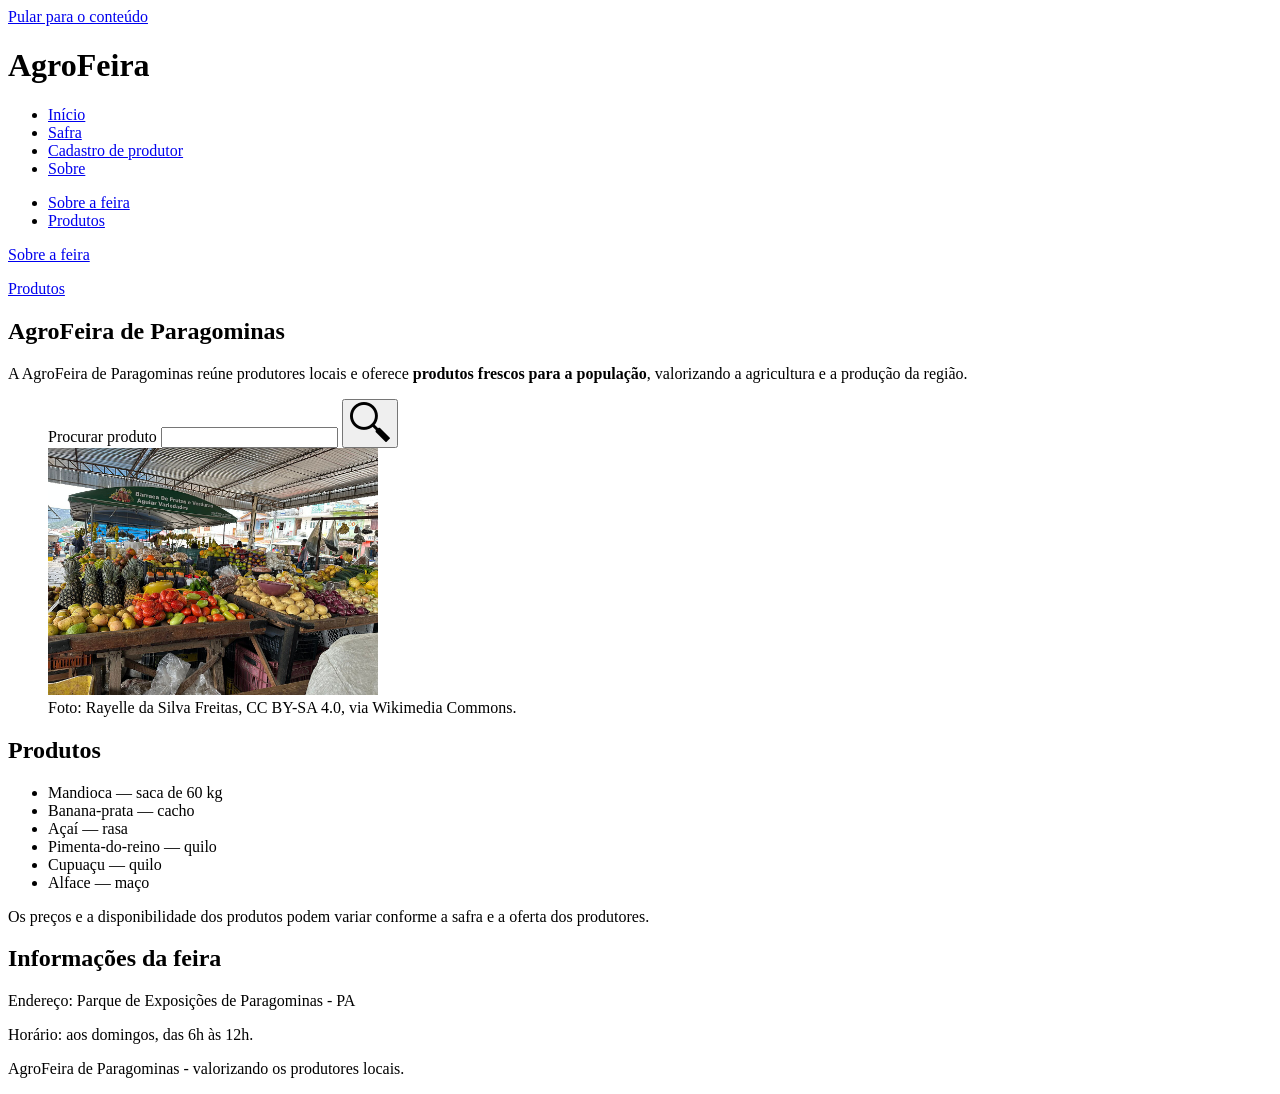
==== index.html @ 247d7e2f "teste" ====
<!DOCTYPE html>
<html lang="pt-BR">
<head>
    <meta charset="UTF-8">
    <meta name="viewport" content="width=device-width, initial-scale=1.0">
    <title>AgroFeira - Início</title>
</head>

<body>
    <a href="#conteudo">Pular para o conteúdo</a>

    <header class="cabecalho-site">
    <h1>AgroFeira</h1>

    <nav aria-label="Principal">
        <ul class="menu">
            <li><a href="index.html" aria-current="page">Início</a></li>
            <li><a href="safra.html">Safra</a></li>
            <li><a href="cadastro-produtor.html">Cadastro de produtor</a></li>
            <li><a href="sobre.html">Sobre</a></li>
        </ul>
    </nav>
</header>

        <nav>
            <ul>
                <li><a href="#sobre">Sobre a feira</a></li>
                <li><a href="#produtos">Produtos</a></li>
            </ul>
        </nav>
    </header>

    <main id="conteudo">
        <p>
    <a href="#inicio">Sobre a feira</a>
</p>

<p>
    <a href="#produtos">Produtos</a>
</p>

        <section>
            <h2 id="inicio">AgroFeira de Paragominas</h2>
            <p>
             A AgroFeira de Paragominas reúne produtores locais e oferece
             <strong>produtos frescos para a população</strong>, valorizando a agricultura
             e a produção da região.
            </p>
            <figure>
                <form action="" method="get">
    <label for="produto">Procurar produto</label>
    <input type="search" id="produto" name="produto">
    <button type="submit">
        <img src="lupa.png" alt="Buscar">
    </button>
</form>
    <picture>
        <source media="(min-width: 800px)" srcset="feira-1280.jpg">
        <img src="feira-330.jpg" alt="Feira com produtos da agricultura local" width="330" height="247">
    </picture>
    <figcaption>
        Foto: Rayelle da Silva Freitas, CC BY-SA 4.0, via Wikimedia Commons.
    </figcaption>
</figure>
        </section>

        <section>
            <h2 id="produtos">Produtos</h2>

            <ul>
                <li>Mandioca — saca de 60 kg</li>
                <li>Banana-prata — cacho</li>
                <li>Açaí — rasa</li>
                <li>Pimenta-do-reino — quilo</li>
                <li>Cupuaçu — quilo</li>
                <li>Alface — maço</li>
            </ul>
        </section>
        <p>
    Os preços e a disponibilidade dos produtos podem variar conforme a safra e a oferta dos produtores.
        </p>

    </main>
    <aside>
    <h2>Informações da feira</h2>
    <p>Endereço: Parque de Exposições de Paragominas - PA</p>
    <p>Horário: aos domingos, das 6h às 12h.</p>
</aside>

    <footer class="rodape-site">
        <p>AgroFeira de Paragominas - valorizando os produtores locais.</p>
    </footer>

</body>
</html>
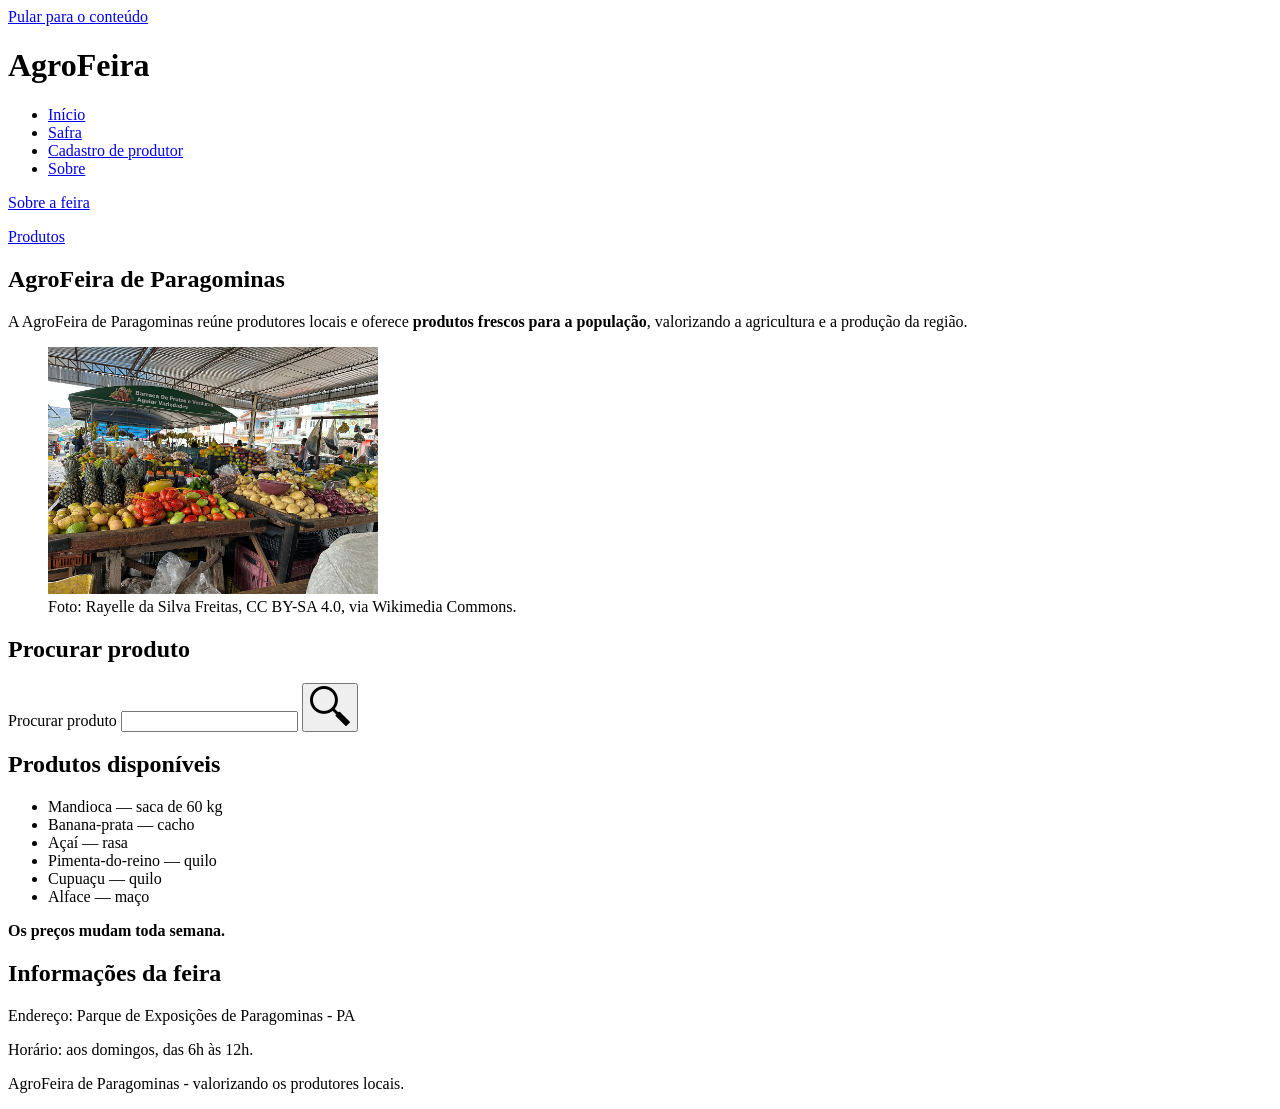
==== commit be45084f: "index e safra" ====
--- a/index.html
+++ b/index.html
@@ -7,88 +7,131 @@
 </head>
 
 <body>
-    <a href="#conteudo">Pular para o conteúdo</a>
+
+    <a class="pular" href="#conteudo">Pular para o conteúdo</a>
 
     <header class="cabecalho-site">
-    <h1>AgroFeira</h1>
+        <h1>AgroFeira</h1>
 
-    <nav aria-label="Principal">
-        <ul class="menu">
-            <li><a href="index.html" aria-current="page">Início</a></li>
-            <li><a href="safra.html">Safra</a></li>
-            <li><a href="cadastro-produtor.html">Cadastro de produtor</a></li>
-            <li><a href="sobre.html">Sobre</a></li>
-        </ul>
-    </nav>
-</header>
-
-        <nav>
-            <ul>
-                <li><a href="#sobre">Sobre a feira</a></li>
-                <li><a href="#produtos">Produtos</a></li>
+        <nav aria-label="Principal">
+            <ul class="menu">
+                <li><a href="index.html" aria-current="page">Início</a></li>
+                <li><a href="safra.html">Safra</a></li>
+                <li><a href="cadastro-produtor.html">Cadastro de produtor</a></li>
+                <li><a href="sobre.html">Sobre</a></li>
             </ul>
         </nav>
     </header>
 
     <main id="conteudo">
+
         <p>
-    <a href="#inicio">Sobre a feira</a>
-</p>
+            <a href="#inicio">Sobre a feira</a>
+        </p>
 
-<p>
-    <a href="#produtos">Produtos</a>
-</p>
+        <p>
+            <a href="#produtos">Produtos</a>
+        </p>
 
         <section>
             <h2 id="inicio">AgroFeira de Paragominas</h2>
+
             <p>
-             A AgroFeira de Paragominas reúne produtores locais e oferece
-             <strong>produtos frescos para a população</strong>, valorizando a agricultura
-             e a produção da região.
+                A AgroFeira de Paragominas reúne produtores locais e oferece
+                <strong>produtos frescos para a população</strong>, valorizando a agricultura
+                e a produção da região.
             </p>
-            <figure>
-                <form action="" method="get">
-    <label for="produto">Procurar produto</label>
-    <input type="search" id="produto" name="produto">
-    <button type="submit">
-        <img src="lupa.png" alt="Buscar">
-    </button>
-</form>
-    <picture>
-        <source media="(min-width: 800px)" srcset="feira-1280.jpg">
-        <img src="feira-330.jpg" alt="Feira com produtos da agricultura local" width="330" height="247">
-    </picture>
-    <figcaption>
-        Foto: Rayelle da Silva Freitas, CC BY-SA 4.0, via Wikimedia Commons.
-    </figcaption>
-</figure>
+
+            <figure class="figura-destaque">
+                <picture>
+                    <source media="(min-width: 800px)" srcset="feira-1280.jpg">
+
+                    <img
+                        src="feira-330.jpg"
+                        alt="Feira com produtos da agricultura local"
+                        width="330"
+                        height="247"
+                    >
+                </picture>
+
+                <figcaption>
+                    Foto: Rayelle da Silva Freitas, CC BY-SA 4.0, via Wikimedia Commons.
+                </figcaption>
+            </figure>
+        </section>
+
+        <section class="busca">
+            <h2>Procurar produto</h2>
+
+            <form action="" method="get">
+                <label for="produto">Procurar produto</label>
+
+                <input
+                    type="search"
+                    id="produto"
+                    name="produto"
+                >
+
+                <button type="submit">
+                    <img src="lupa.png" alt="Buscar">
+                </button>
+            </form>
         </section>
 
         <section>
-            <h2 id="produtos">Produtos</h2>
+            <h2 id="produtos">Produtos disponíveis</h2>
 
-            <ul>
-                <li>Mandioca — saca de 60 kg</li>
-                <li>Banana-prata — cacho</li>
-                <li>Açaí — rasa</li>
-                <li>Pimenta-do-reino — quilo</li>
-                <li>Cupuaçu — quilo</li>
-                <li>Alface — maço</li>
+            <ul class="lista-produtos">
+
+                <li class="cartao-produto">
+                    Mandioca — saca de 60 kg
+                </li>
+
+                <li class="cartao-produto">
+                    Banana-prata — cacho
+                </li>
+
+                <li class="cartao-produto">
+                    Açaí — rasa
+                </li>
+
+                <li class="cartao-produto">
+                    Pimenta-do-reino — quilo
+                </li>
+
+                <li class="cartao-produto">
+                    Cupuaçu — quilo
+                </li>
+
+                <li class="cartao-produto">
+                    Alface — maço
+                </li>
+
             </ul>
+
+            <p class="aviso">
+                <strong>Os preços mudam toda semana.</strong>
+            </p>
         </section>
-        <p>
-    Os preços e a disponibilidade dos produtos podem variar conforme a safra e a oferta dos produtores.
-        </p>
+
+        <aside>
+            <h2>Informações da feira</h2>
+
+            <p>
+                Endereço: Parque de Exposições de Paragominas - PA
+            </p>
+
+            <p>
+                Horário: aos domingos, das 6h às 12h.
+            </p>
+        </aside>
 
     </main>
-    <aside>
-    <h2>Informações da feira</h2>
-    <p>Endereço: Parque de Exposições de Paragominas - PA</p>
-    <p>Horário: aos domingos, das 6h às 12h.</p>
-</aside>
 
     <footer class="rodape-site">
-        <p>AgroFeira de Paragominas - valorizando os produtores locais.</p>
+        <p>
+            AgroFeira de Paragominas - valorizando os produtores locais.
+        </p>
     </footer>
 
 </body>
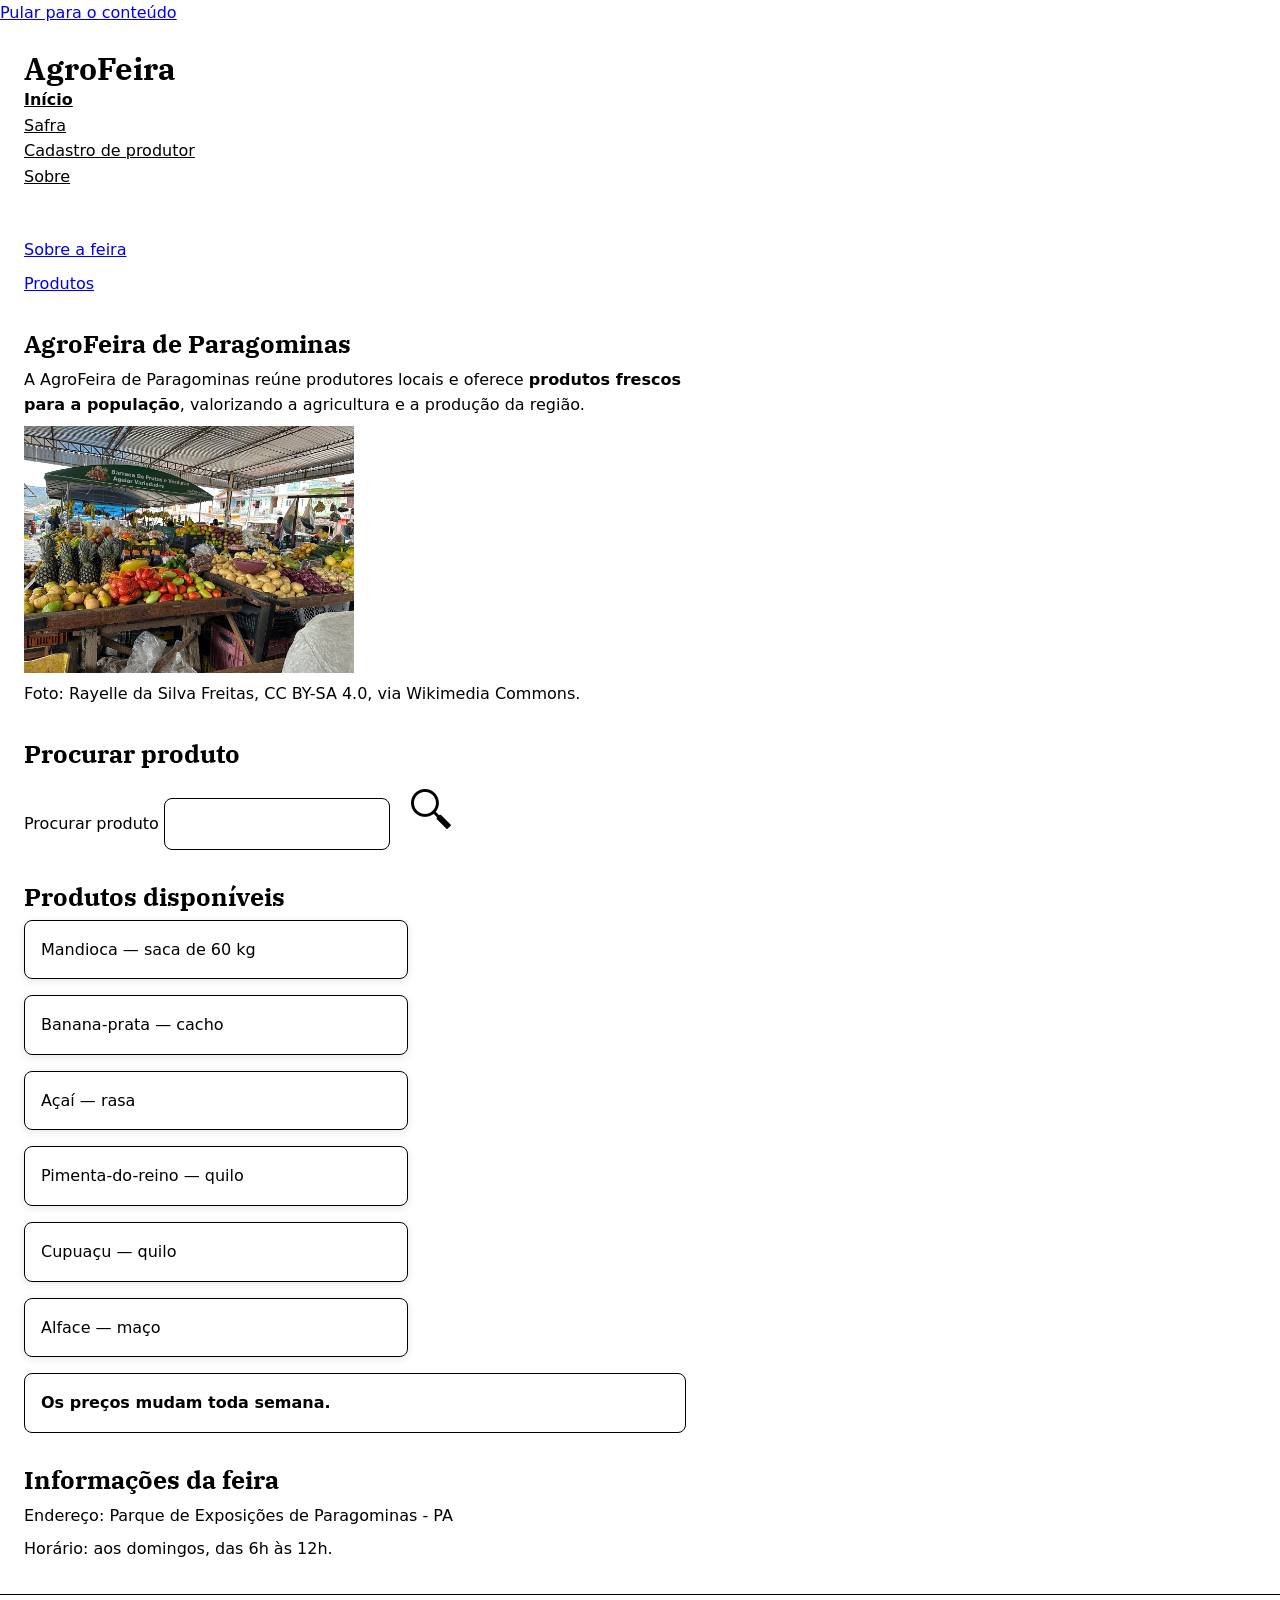
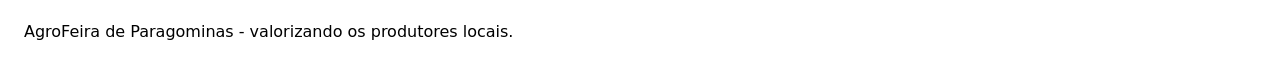
==== commit 92f65713: "atividade3" ====
--- a/index.html
+++ b/index.html
@@ -4,6 +4,20 @@
     <meta charset="UTF-8">
     <meta name="viewport" content="width=device-width, initial-scale=1.0">
     <title>AgroFeira - Início</title>
+</head>
+    <meta charset="UTF-8">
+    <meta name="viewport" content="width=device-width, initial-scale=1.0">
+
+    <title>Agrofeira - Início</title>
+
+    <link rel="preconnect" href="https://fonts.googleapis.com">
+    <link rel="preconnect" href="https://fonts.gstatic.com" crossorigin>
+    <link href="https://fonts.googleapis.com/css2?family=IBM+Plex+Serif:ital,wght@0,100;0,200;0,300;0,400;0,500;0,600;0,700;1,100;1,200;1,300;1,400;1,500;1,600;1,700&display=swap" rel="stylesheet">
+
+    <link rel="stylesheet" href="reset.css">
+    <link rel="stylesheet" href="tokens.css">
+    <link rel="stylesheet" href="estilo.css">
+    <link rel="stylesheet" href="casos.css">
 </head>
 
 <body>
@@ -63,7 +77,7 @@
         <section class="busca">
             <h2>Procurar produto</h2>
 
-            <form action="" method="get">
+            <form action="index.html" method="get">
                 <label for="produto">Procurar produto</label>
 
                 <input
--- a/tokens.css
+++ b/tokens.css
@@ -0,0 +1,33 @@
+:root {
+    /* Cores */
+    --cor-fundo: ;
+    --cor-superficie: ;
+    --cor-texto: ;
+    --cor-texto-suave: ;
+    --cor-marca: ;
+    --cor-sobre-marca: ;
+    --cor-borda: ;
+
+    /* Fontes */
+    --fonte-texto: system-ui, sans-serif;
+    --fonte-titulo: "IBM Plex Serif", serif;
+
+    /* Escala tipográfica */
+    /* Multiplicador da escala: 1.25 */
+    --tamanho-texto: 1rem;
+    --tamanho-h3: 1.25rem;
+    --tamanho-h2: 1.563rem;
+    --tamanho-h1: 1.953rem;
+
+    /* Espaçamentos */
+    --espaco-1: 0.5rem;
+    --espaco-2: 1rem;
+    --espaco-3: 1.5rem;
+    --espaco-4: 2rem;
+
+    /* Bordas */
+    --raio: 0.5rem;
+
+    /* Sombra */
+    --sombra: 0 2px 8px rgba(0, 0, 0, 0.1);
+}
--- a/estilo.css
+++ b/estilo.css
@@ -0,0 +1,211 @@
+body {
+    background-color: var(--cor-fundo);
+    color: var(--cor-texto);
+    font-family: var(--fonte-texto);
+    font-size: var(--tamanho-texto);
+    line-height: 1.6;
+}
+
+main,
+.conteudo-relacionado {
+    padding: var(--espaco-3);
+}
+
+h1,
+h2,
+h3 {
+    font-family: var(--fonte-titulo);
+    line-height: 1.2;
+}
+
+h1 {
+    font-size: var(--tamanho-h1);
+}
+
+h2 {
+    font-size: var(--tamanho-h2);
+    color: var(--cor-marca);
+    margin-top: var(--espaco-4);
+    margin-bottom: var(--espaco-1);
+}
+
+h3 {
+    font-size: var(--tamanho-h3);
+    color: var(--cor-marca);
+    margin-top: var(--espaco-3);
+    margin-bottom: var(--espaco-1);
+}
+
+p {
+    max-width: 65ch;
+    margin-bottom: var(--espaco-1);
+}
+
+
+/* Cabeçalho */
+
+.cabecalho-site {
+    background-color: var(--cor-marca);
+    color: var(--cor-sobre-marca);
+    padding: var(--espaco-3);
+}
+
+.cabecalho-site h1 {
+    color: var(--cor-sobre-marca);
+}
+
+.menu {
+    list-style: none;
+    padding: 0;
+    margin: 0;
+}
+
+.menu a {
+    color: var(--cor-sobre-marca);
+}
+
+.menu a[aria-current="page"] {
+    font-weight: 700;
+}
+
+
+/* Rodapé */
+
+.rodape-site {
+    border-top: 1px solid var(--cor-borda);
+    color: var(--cor-texto-suave);
+    padding: var(--espaco-3);
+}
+
+
+/* Lista de produtos */
+
+.lista-produtos {
+    list-style: none;
+    padding: 0;
+}
+
+.cartao-produto {
+    background-color: var(--cor-superficie);
+    border: 1px solid var(--cor-borda);
+    border-radius: var(--raio);
+    box-shadow: var(--sombra);
+    padding: var(--espaco-2);
+    margin-bottom: var(--espaco-2);
+    max-width: 24rem;
+}
+
+
+/* Legenda da foto */
+
+.figura-destaque figcaption {
+    color: var(--cor-texto-suave);
+    margin-top: var(--espaco-1);
+}
+
+
+/* Busca */
+
+.busca input {
+    background-color: var(--cor-superficie);
+    color: var(--cor-texto);
+    border: 1px solid var(--cor-borda);
+    border-radius: var(--raio);
+    padding: 0.75em;
+}
+
+
+/* Botões */
+
+.busca button,
+.formulario-cadastro button[type="submit"] {
+    background-color: var(--cor-marca);
+    color: var(--cor-sobre-marca);
+    border: none;
+    border-radius: var(--raio);
+    padding: 0.75em 1em;
+    font: inherit;
+}
+
+
+/* Aviso */
+
+.aviso {
+    background-color: var(--cor-superficie);
+    border: 1px solid var(--cor-marca);
+    border-radius: var(--raio);
+    padding: var(--espaco-2);
+    max-width: 65ch;
+}
+
+
+/* Tabela da Safra */
+
+.tabela-safra th,
+.tabela-safra td {
+    padding: var(--espaco-2);
+}
+
+.tabela-safra th {
+    background-color: var(--cor-marca);
+    color: var(--cor-sobre-marca);
+}
+
+.tabela-safra td {
+    background-color: var(--cor-superficie);
+}
+
+
+/* Formulário */
+
+.formulario-cadastro > fieldset {
+    border: 1px solid var(--cor-borda);
+    border-radius: var(--raio);
+    padding: var(--espaco-2);
+    margin-bottom: var(--espaco-3);
+}
+
+.formulario-cadastro > fieldset > fieldset {
+    border: none;
+    padding: 0;
+}
+
+.formulario-cadastro legend {
+    color: var(--cor-marca);
+    font-weight: 700;
+}
+
+.formulario-cadastro input[type="text"],
+.formulario-cadastro input[type="email"],
+.formulario-cadastro input[type="tel"],
+.formulario-cadastro input[type="number"],
+.formulario-cadastro input[type="date"],
+.formulario-cadastro select,
+.formulario-cadastro textarea {
+    background-color: var(--cor-superficie);
+    color: var(--cor-texto);
+    border: 1px solid var(--cor-borda);
+    border-radius: var(--raio);
+    padding: 0.75em;
+    font: inherit;
+}
+
+
+/* Página Sobre */
+
+blockquote {
+    color: var(--cor-texto-suave);
+    padding-left: var(--espaco-3);
+}
+
+.glossario strong {
+    font-weight: 700;
+}
+
+.pergunta {
+    border: 1px solid var(--cor-borda);
+    border-radius: var(--raio);
+    padding: var(--espaco-2);
+    margin-bottom: var(--espaco-2);
+    max-width: 65ch;
+}
--- a/casos.css
+++ b/casos.css
@@ -0,0 +1,34 @@
+/* Caso 1 */
+/* Previsão: a regra .aviso strong vence porque possui uma classe
+e um elemento, enquanto strong possui apenas um elemento. */
+.aviso strong {
+    color: var(--cor-marca);
+}
+
+strong {
+    color: var(--cor-texto-suave);
+}
+
+
+/* Caso 2 */
+/* Previsão: a regra .busca label vence porque possui uma classe
+e um elemento, enquanto label[for] possui um elemento e um atributo. */
+.busca label {
+    color: var(--cor-marca);
+}
+
+label[for] {
+    color: var(--cor-texto-suave);
+}
+
+
+/* Caso 3 */
+/* Previsão: a regra footer p vence porque possui dois elementos,
+enquanto .rodape-site possui apenas uma classe. */
+.rodape-site {
+    color: var(--cor-marca);
+}
+
+footer p {
+    color: var(--cor-texto);
+}
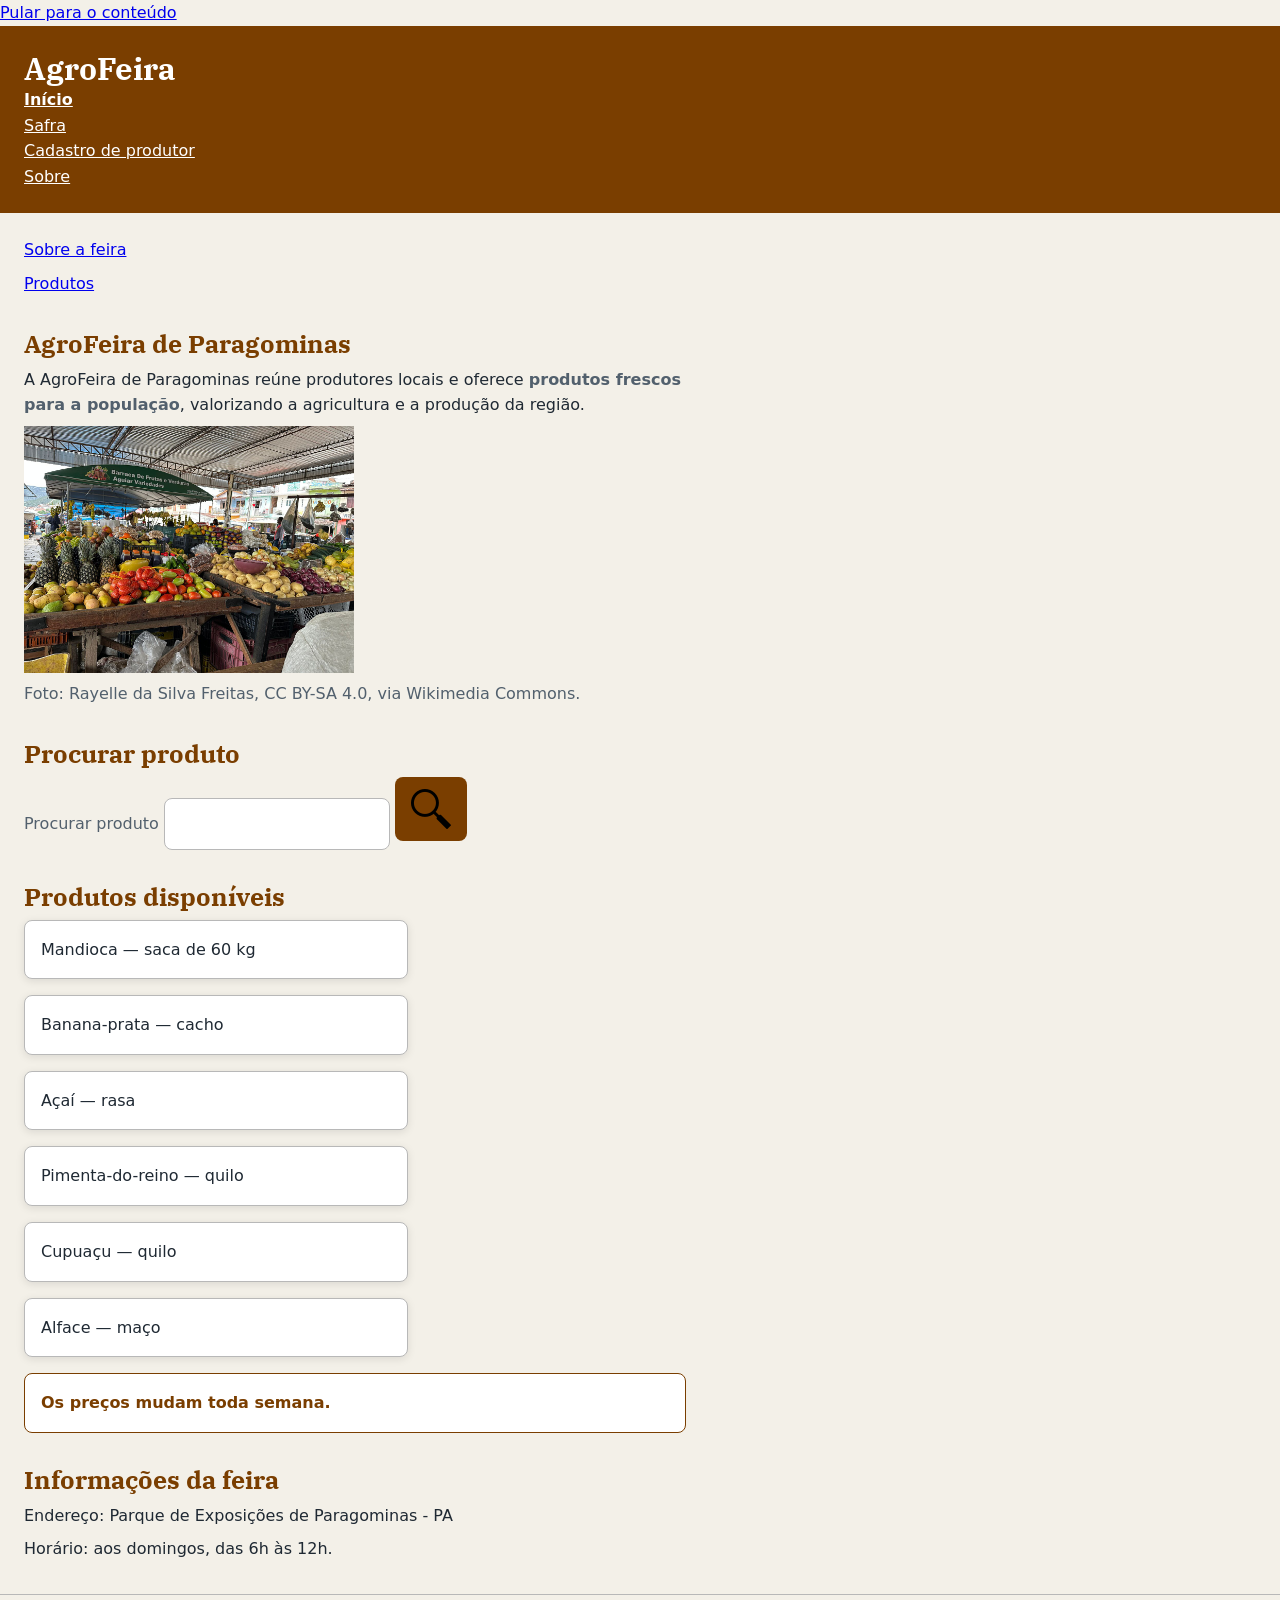
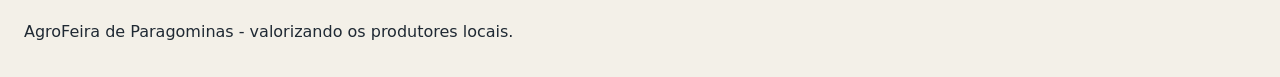
==== commit 919ac83d: "validação" ====
--- a/index.html
+++ b/index.html
@@ -1,10 +1,6 @@
 <!DOCTYPE html>
 <html lang="pt-BR">
 <head>
-    <meta charset="UTF-8">
-    <meta name="viewport" content="width=device-width, initial-scale=1.0">
-    <title>AgroFeira - Início</title>
-</head>
     <meta charset="UTF-8">
     <meta name="viewport" content="width=device-width, initial-scale=1.0">
 
--- a/tokens.css
+++ b/tokens.css
@@ -1,12 +1,12 @@
 :root {
     /* Cores */
-    --cor-fundo: ;
-    --cor-superficie: ;
-    --cor-texto: ;
-    --cor-texto-suave: ;
-    --cor-marca: ;
-    --cor-sobre-marca: ;
-    --cor-borda: ;
+    --cor-fundo: #F3F0E8;
+    --cor-superficie: #FFFFFF;
+    --cor-texto: #1F2933; /* 12,96:1 sobre --cor-fundo — AAA; 14,76:1 sobre --cor-superficie — AAA */
+    --cor-texto-suave: #52606D; /* 5,67:1 sobre --cor-fundo — AA; 6,46:1 sobre --cor-superficie — AA */
+    --cor-marca: #7A3E00;
+    --cor-sobre-marca: #FFFFFF; /* 8,34:1 sobre --cor-marca — AAA */
+    --cor-borda: #B8B8B8;
 
     /* Fontes */
     --fonte-texto: system-ui, sans-serif;
--- a/casos.css
+++ b/casos.css
@@ -1,6 +1,5 @@
 /* Caso 1 */
-/* Previsão: a regra .aviso strong vence porque possui uma classe
-e um elemento, enquanto strong possui apenas um elemento. */
+/* Previsão: .aviso strong vence, pois tem especificidade maior que strong. */
 .aviso strong {
     color: var(--cor-marca);
 }
@@ -9,10 +8,11 @@
     color: var(--cor-texto-suave);
 }
 
+/* Conferido: .aviso strong venceu; a regra strong ficou riscada no DevTools. */
+
 
 /* Caso 2 */
-/* Previsão: a regra .busca label vence porque possui uma classe
-e um elemento, enquanto label[for] possui um elemento e um atributo. */
+/* Previsão: label[for] vence, pois tem especificidade maior que .busca label. */
 .busca label {
     color: var(--cor-marca);
 }
@@ -21,14 +21,17 @@
     color: var(--cor-texto-suave);
 }
 
+/* Conferido: label[for] venceu; a regra .busca label ficou riscada no DevTools. */
+
 
 /* Caso 3 */
-/* Previsão: a regra footer p vence porque possui dois elementos,
-enquanto .rodape-site possui apenas uma classe. */
+/* Previsão: footer p vence, pois tem especificidade maior que .rodape-site. */
 .rodape-site {
     color: var(--cor-marca);
 }
 
 footer p {
     color: var(--cor-texto);
-}+}
+
+/* Conferido: footer p venceu; a regra .rodape-site ficou riscada no DevTools. */
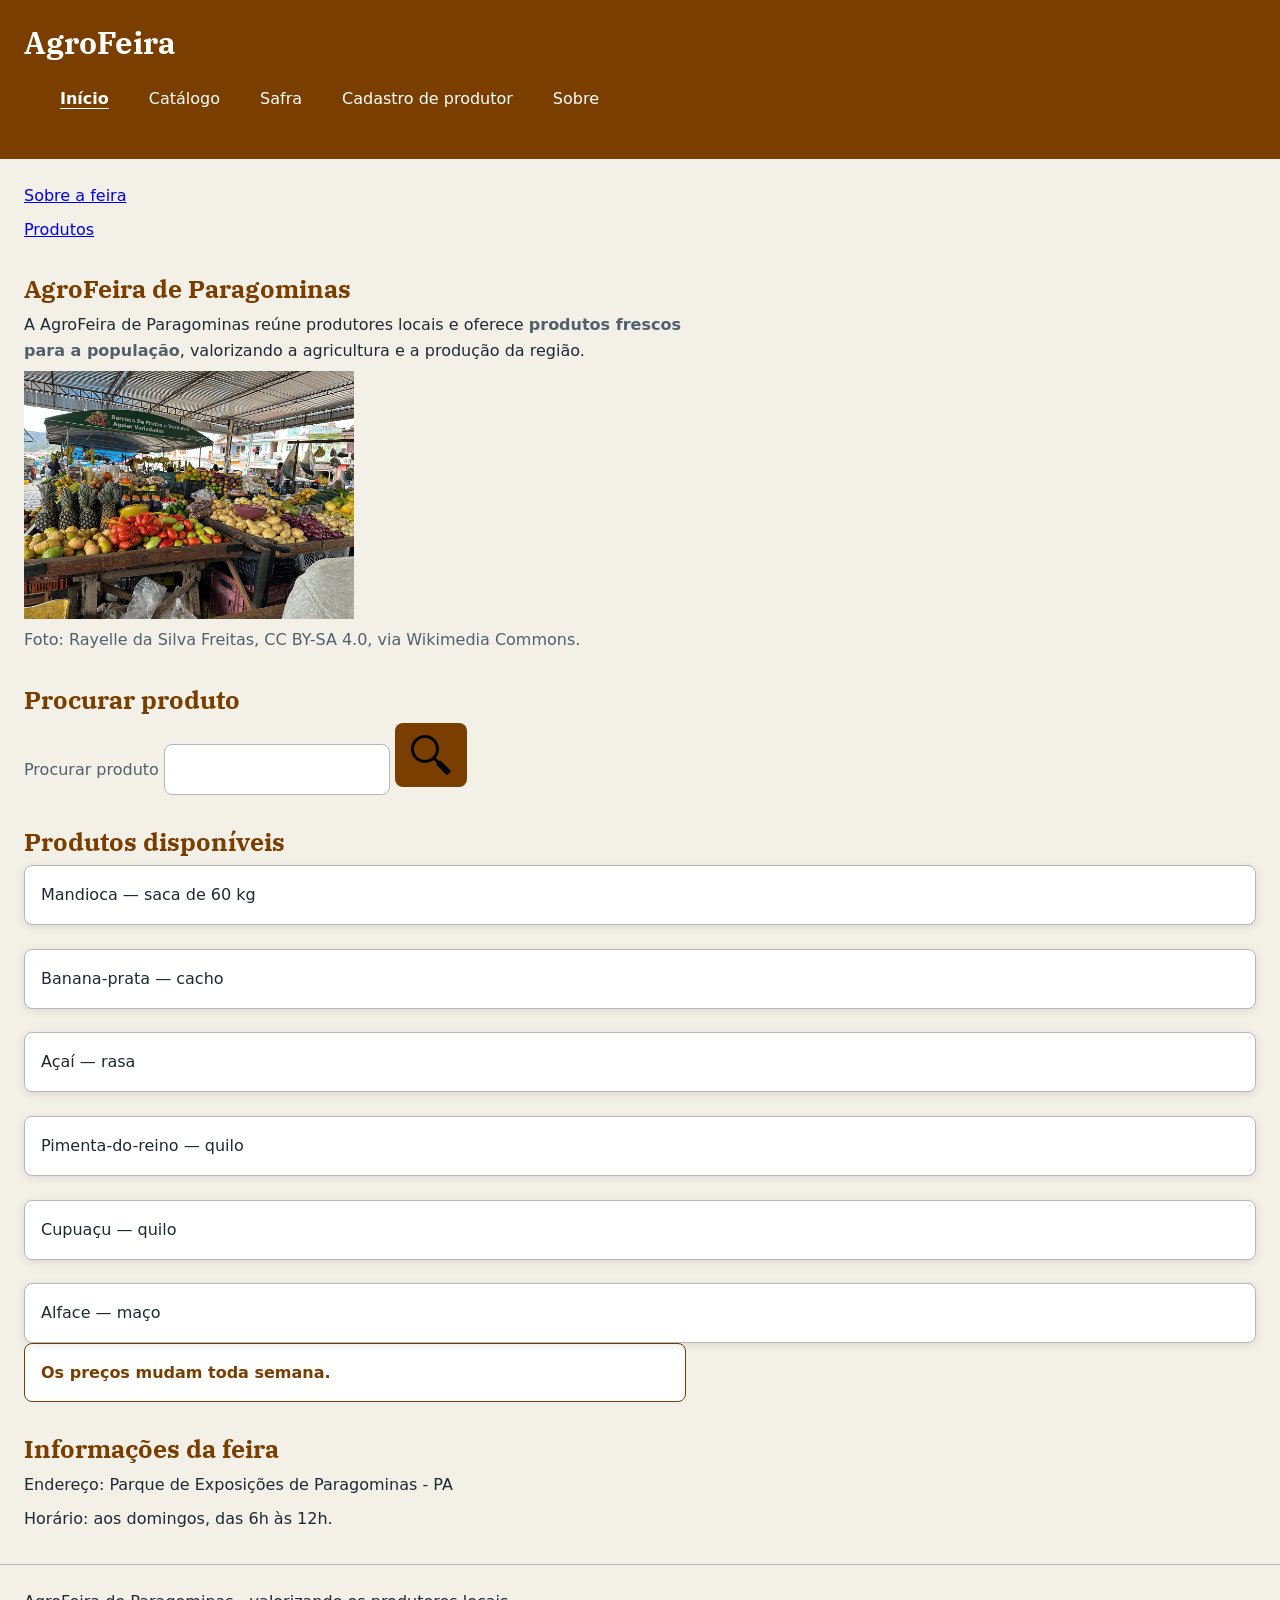
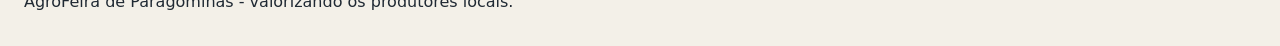
==== commit f7920e12: "alteraçãoes" ====
--- a/index.html
+++ b/index.html
@@ -1,3 +1,4 @@
+
 <!DOCTYPE html>
 <html lang="pt-BR">
 <head>
@@ -26,6 +27,7 @@
         <nav aria-label="Principal">
             <ul class="menu">
                 <li><a href="index.html" aria-current="page">Início</a></li>
+                <li><a href="catalogo.html">Catálogo</a></li>
                 <li><a href="safra.html">Safra</a></li>
                 <li><a href="cadastro-produtor.html">Cadastro de produtor</a></li>
                 <li><a href="sobre.html">Sobre</a></li>
@@ -145,4 +147,4 @@
     </footer>
 
 </body>
-</html>+</html>
--- a/estilo.css
+++ b/estilo.css
@@ -208,4 +208,304 @@
     padding: var(--espaco-2);
     margin-bottom: var(--espaco-2);
     max-width: 65ch;
-}+}
+
+/* Formulário responsivo */
+.formulario-cadastro label {
+    display: block;
+    margin-bottom: var(--espaco-1);
+}
+
+.formulario-cadastro input[type="text"],
+.formulario-cadastro input[type="email"],
+.formulario-cadastro input[type="tel"],
+.formulario-cadastro input[type="number"],
+.formulario-cadastro input[type="date"],
+.formulario-cadastro select,
+.formulario-cadastro textarea {
+    box-sizing: border-box;
+    max-width: 100%;
+}
+
+/* Campos de texto ocupam a largura disponível */
+.formulario-cadastro input[type="text"],
+.formulario-cadastro input[type="email"],
+.formulario-cadastro input[type="tel"],
+.formulario-cadastro textarea {
+    width: 100%;
+}
+
+/* Tamanhos dos campos específicos */
+.formulario-cadastro input[type="number"] {
+    width: 10rem;
+}
+
+.formulario-cadastro input[type="date"] {
+    width: 18rem;
+}
+
+.formulario-cadastro select {
+    width: 100%;
+}
+
+/* Opções de entrega e aceite */
+.formulario-cadastro input[type="radio"],
+.formulario-cadastro input[type="checkbox"] {
+    width: auto;
+}
+
+/* Evita que o formulário ultrapasse a tela */
+.formulario-cadastro fieldset {
+    min-width: 0;
+}
+
+.formulario-cadastro textarea {
+    min-height: 8rem;
+    resize: vertical;
+}
+
+/* ========================================
+   ATIVIDADE 04 — CATÁLOGO RESPONSIVO
+   ======================================== */
+
+/* Navegação principal */
+.menu {
+    display: flex;
+    flex-wrap: wrap;
+    align-items: center;
+    gap: var(--espaco-2);
+    padding: var(--espaco-2) var(--espaco-3);
+    background-color: var(--cor-marca);
+}
+
+.menu a {
+    display: inline-block;
+    padding: 0.5rem 0.75rem;
+    border-radius: var(--raio);
+    text-decoration: none;
+}
+
+.menu a:hover,
+.menu a[aria-current="page"] {
+    text-decoration: underline;
+    text-underline-offset: 0.25em;
+}
+
+/* Link para pular direto ao conteúdo */
+.pular {
+    position: absolute;
+    top: 0.5rem;
+    left: 0.5rem;
+    z-index: 1000;
+    padding: 0.75rem 1rem;
+    background-color: var(--cor-superficie);
+    color: var(--cor-texto);
+    border: 2px solid var(--cor-marca);
+    border-radius: var(--raio);
+    transform: translateY(-200%);
+}
+
+.pular:focus {
+    transform: translateY(0);
+}
+
+/* Foco visível para teclado */
+a:focus-visible,
+button:focus-visible,
+input:focus-visible,
+select:focus-visible,
+textarea:focus-visible {
+    outline: 3px solid var(--cor-marca);
+    outline-offset: 3px;
+}
+
+/* Barra de categorias */
+.barra-categorias {
+    display: flex;
+    flex-wrap: wrap;
+    gap: var(--espaco-1);
+    list-style: none;
+    padding: 0;
+    margin: var(--espaco-2) 0;
+}
+
+.barra-categorias button {
+    max-width: 100%;
+    padding: 0.65rem 0.9rem;
+    border: 1px solid var(--cor-borda);
+    border-radius: var(--raio);
+    background-color: var(--cor-superficie);
+    color: var(--cor-texto);
+    font: inherit;
+    cursor: pointer;
+}
+
+.barra-categorias button:hover,
+.barra-categorias button:focus-visible {
+    border-color: var(--cor-marca);
+}
+
+/* Área principal e grade de produtos */
+.pagina-catalogo main {
+    min-width: 0;
+}
+
+.lista-produtos {
+    display: grid;
+    grid-template-columns: minmax(0, 1fr);
+    gap: var(--espaco-3);
+    align-items: stretch;
+}
+
+.lista-produtos > li {
+    min-width: 0;
+}
+
+.cartao-produto {
+    box-sizing: border-box;
+    width: 100%;
+    max-width: none;
+    min-width: 0;
+    margin: 0;
+    overflow-wrap: anywhere;
+}
+
+.cartao-produto article {
+    min-width: 0;
+}
+
+.cartao-produto img {
+    display: block;
+    width: 100%;
+    height: auto;
+    aspect-ratio: 4 / 3;
+    object-fit: cover;
+    border-radius: var(--raio);
+}
+
+.cartao-produto h3 {
+    overflow-wrap: anywhere;
+}
+
+.cartao-produto button {
+    max-width: 100%;
+    padding: 0.7rem 1rem;
+    border: 0;
+    border-radius: var(--raio);
+    background-color: var(--cor-marca);
+    color: var(--cor-sobre-marca);
+    font: inherit;
+    cursor: pointer;
+}
+
+/* Cartão em destaque: muda conforme o espaço do próprio cartão */
+.cartao-produto {
+    container-type: inline-size;
+    container-name: produto;
+}
+
+@container produto (min-width: 30rem) {
+    .cartao-produto article {
+        display: grid;
+        grid-template-columns: minmax(0, 1fr) minmax(0, 1fr);
+        gap: var(--espaco-2);
+        align-items: center;
+    }
+
+    .cartao-produto img {
+        grid-column: 1;
+        grid-row: 1 / span 5;
+    }
+
+    .cartao-produto h3,
+    .cartao-produto .produtor,
+    .cartao-produto .preco,
+    .cartao-produto button {
+        grid-column: 2;
+    }
+}
+
+/* Mais pedidos */
+.lateral {
+    padding: var(--espaco-3);
+    min-width: 0;
+}
+
+.lateral .lista-produtos {
+    grid-template-columns: minmax(0, 1fr);
+}
+
+/* Layout para telas médias */
+@media (min-width: 40rem) {
+    .pagina-catalogo main > .lista-produtos {
+        grid-template-columns: repeat(2, minmax(0, 1fr));
+    }
+
+    .pagina-catalogo main > .lista-produtos > .destaque {
+        grid-column: 1 / -1;
+    }
+
+    .lateral .lista-produtos {
+        grid-template-columns: repeat(2, minmax(0, 1fr));
+    }
+}
+
+/* Layout para telas grandes */
+@media (min-width: 64rem) {
+    .pagina-catalogo main > .lista-produtos {
+        grid-template-columns: repeat(3, minmax(0, 1fr));
+    }
+
+    .pagina-catalogo main > .lista-produtos > .destaque {
+        grid-column: 1 / -1;
+    }
+
+    .pagina-catalogo main {
+        padding-inline: var(--espaco-4);
+    }
+}
+
+/* Evita que elementos largos provoquem rolagem horizontal */
+body,
+main,
+nav,
+aside,
+header,
+footer,
+.lista-produtos,
+.cartao-produto {
+    min-width: 0;
+}
+
+img {
+    max-width: 100%;
+}
+
+/* Tema escuro do sistema */
+@media (prefers-color-scheme: dark) {
+    body {
+        color-scheme: dark;
+    }
+
+    .cartao-produto,
+    .barra-categorias button,
+    .busca input,
+    .formulario-cadastro input,
+    .formulario-cadastro select,
+    .formulario-cadastro textarea {
+        background-color: var(--cor-superficie);
+        color: var(--cor-texto);
+    }
+}
+
+/* Respeita a preferência por menos movimento */
+@media (prefers-reduced-motion: reduce) {
+    *,
+    *::before,
+    *::after {
+        scroll-behavior: auto !important;
+        animation-duration: 0.01ms !important;
+        animation-iteration-count: 1 !important;
+        transition-duration: 0.01ms !important;
+    }
+}
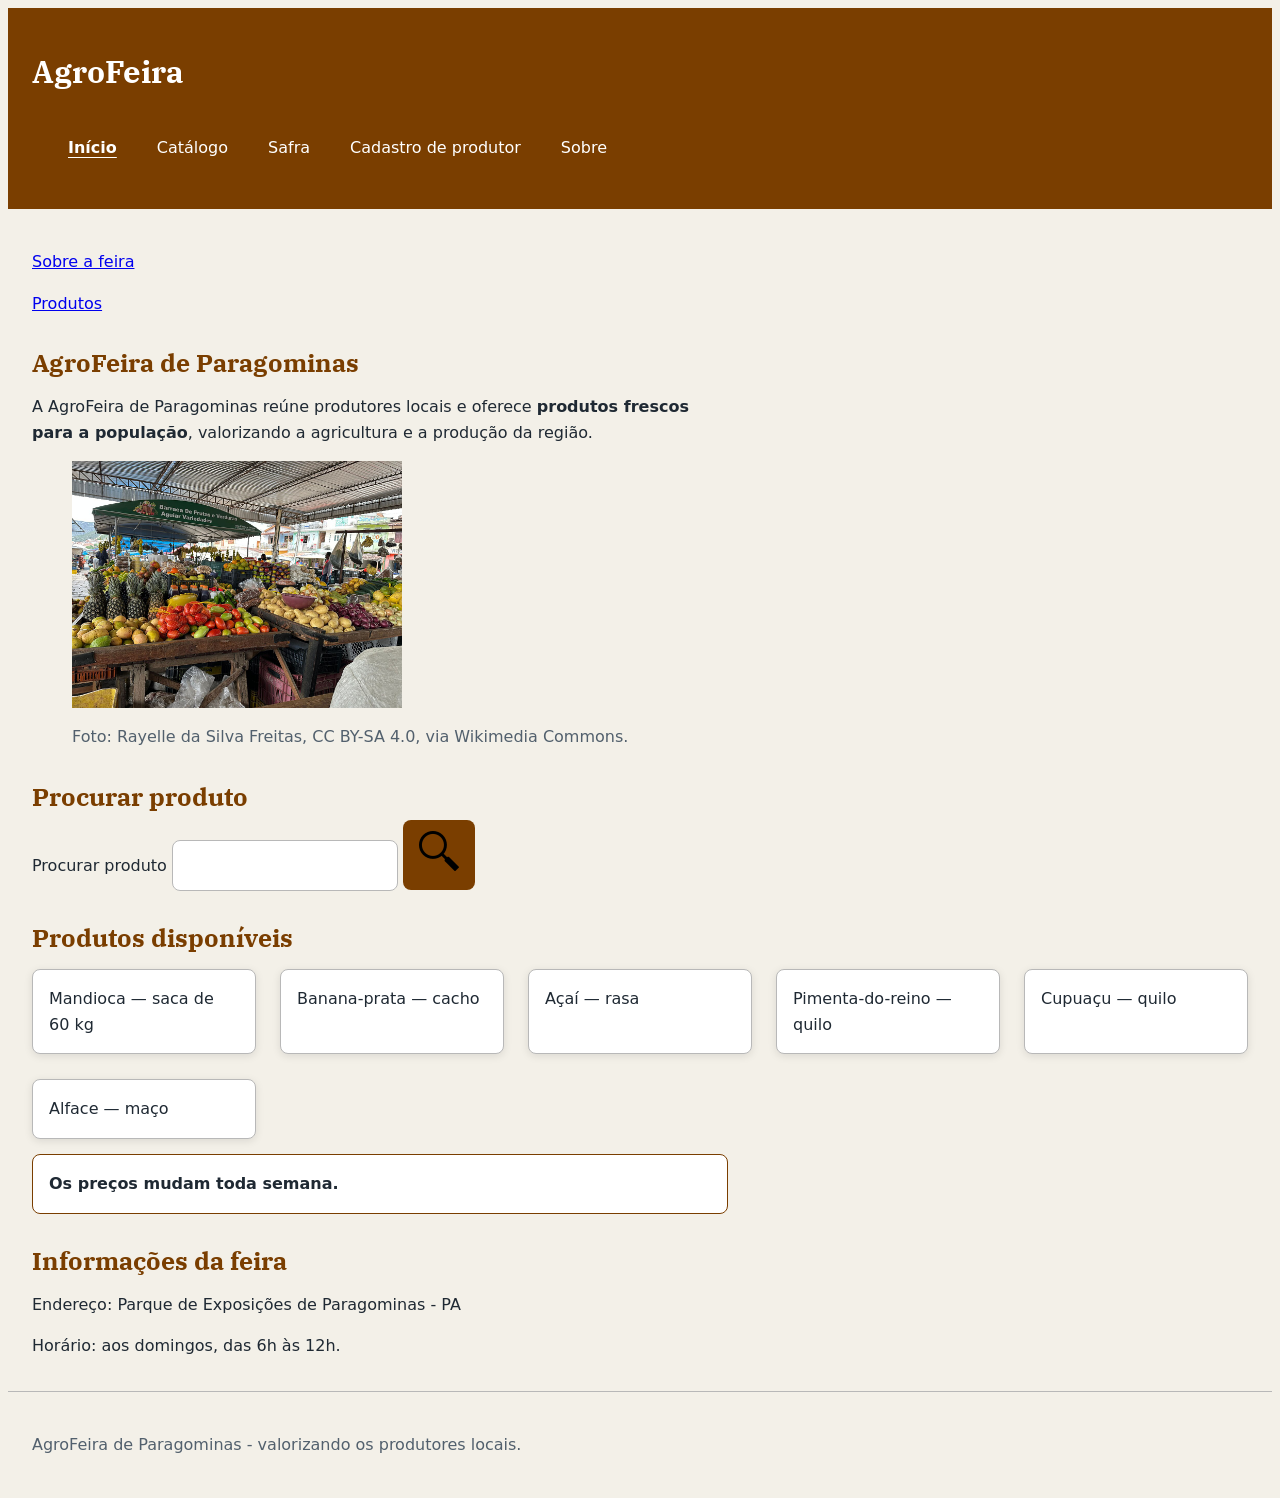
==== commit c1072477: "alteraçãoes" ====
--- a/index.html
+++ b/index.html
@@ -5,16 +5,18 @@
     <meta charset="UTF-8">
     <meta name="viewport" content="width=device-width, initial-scale=1.0">
 
-    <title>Agrofeira - Início</title>
+    <title>AgroFeira - Início</title>
+
+    <link rel="stylesheet" href="camadas.css">
+    <link rel="stylesheet" href="reset.css">
+    <link rel="stylesheet" href="tokens.css">
+    <link rel="stylesheet" href="base.css">
+    <link rel="stylesheet" href="componentes.css">
+    <link rel="stylesheet" href="utilitarios.css">
 
     <link rel="preconnect" href="https://fonts.googleapis.com">
     <link rel="preconnect" href="https://fonts.gstatic.com" crossorigin>
     <link href="https://fonts.googleapis.com/css2?family=IBM+Plex+Serif:ital,wght@0,100;0,200;0,300;0,400;0,500;0,600;0,700;1,100;1,200;1,300;1,400;1,500;1,600;1,700&display=swap" rel="stylesheet">
-
-    <link rel="stylesheet" href="reset.css">
-    <link rel="stylesheet" href="tokens.css">
-    <link rel="stylesheet" href="estilo.css">
-    <link rel="stylesheet" href="casos.css">
 </head>
 
 <body>
@@ -94,7 +96,6 @@
             <h2 id="produtos">Produtos disponíveis</h2>
 
             <ul class="lista-produtos">
-
                 <li class="cartao-produto">
                     Mandioca — saca de 60 kg
                 </li>
@@ -118,7 +119,6 @@
                 <li class="cartao-produto">
                     Alface — maço
                 </li>
-
             </ul>
 
             <p class="aviso">
--- a/camadas.css
+++ b/camadas.css
@@ -0,0 +1 @@
+@layer reset, base, componentes, utilitarios;
--- a/tokens.css
+++ b/tokens.css
@@ -1,33 +1,65 @@
-:root {
-    /* Cores */
-    --cor-fundo: #F3F0E8;
-    --cor-superficie: #FFFFFF;
-    --cor-texto: #1F2933; /* 12,96:1 sobre --cor-fundo — AAA; 14,76:1 sobre --cor-superficie — AAA */
-    --cor-texto-suave: #52606D; /* 5,67:1 sobre --cor-fundo — AA; 6,46:1 sobre --cor-superficie — AA */
-    --cor-marca: #7A3E00;
-    --cor-sobre-marca: #FFFFFF; /* 8,34:1 sobre --cor-marca — AAA */
-    --cor-borda: #B8B8B8;
 
-    /* Fontes */
-    --fonte-texto: system-ui, sans-serif;
-    --fonte-titulo: "IBM Plex Serif", serif;
+@layer base {
+    :root {
+        /* Cores do tema claro */
+        --cor-fundo: #F3F0E8;
+        --cor-superficie: #FFFFFF;
+        --cor-texto: #1F2933; /* 12,96:1 sobre o fundo; 14,76:1 sobre a superfície */
+        --cor-texto-suave: #52606D; /* 5,67:1 sobre o fundo; 6,46:1 sobre a superfície */
+        --cor-marca: #7A3E00;
+        --cor-sobre-marca: #FFFFFF; /* 8,34:1 sobre a marca */
+        --cor-borda: #B8B8B8;
 
-    /* Escala tipográfica */
-    /* Multiplicador da escala: 1.25 */
-    --tamanho-texto: 1rem;
-    --tamanho-h3: 1.25rem;
-    --tamanho-h2: 1.563rem;
-    --tamanho-h1: 1.953rem;
+        /* Foco: branco, com contraste superior a 3:1 nos fundos claros e escuros */
+        --cor-foco: #FFFFFF;
 
-    /* Espaçamentos */
-    --espaco-1: 0.5rem;
-    --espaco-2: 1rem;
-    --espaco-3: 1.5rem;
-    --espaco-4: 2rem;
+        /* Marca forte para hover: escurece a marca e mantém contraste com texto branco */
+        --cor-marca-forte: #5C2E00;
 
-    /* Bordas */
-    --raio: 0.5rem;
+        /* Fontes */
+        --fonte-texto: system-ui, sans-serif;
+        --fonte-titulo: "IBM Plex Serif", serif;
 
-    /* Sombra */
-    --sombra: 0 2px 8px rgba(0, 0, 0, 0.1);
-}+        /* Escala tipográfica */
+        /* Multiplicador da escala: 1.25 */
+        --tamanho-texto: 1rem;
+        --tamanho-h3: 1.25rem;
+        --tamanho-h2: 1.563rem;
+        --tamanho-h1: 1.953rem;
+
+        /* Espaçamentos */
+        --espaco-1: 0.5rem;
+        --espaco-2: 1rem;
+        --espaco-3: 1.5rem;
+        --espaco-4: 2rem;
+
+        /* Bordas */
+        --raio: 0.5rem;
+
+        /* Sombra */
+        --sombra: 0 2px 8px rgba(0, 0, 0, 0.1);
+
+        color-scheme: light;
+    }
+
+    /* Tema escuro: apenas os tokens mudam */
+    @media (prefers-color-scheme: dark) {
+        :root {
+            --cor-fundo: #121212;
+            --cor-superficie: #1E1E1E;
+            --cor-texto: #F5F5F5;
+            --cor-texto-suave: #C2C2C2;
+            --cor-marca: #F0B66B;
+            --cor-sobre-marca: #1B1B1B;
+            --cor-borda: #777777;
+
+            /* Foco sobre fundos escuros */
+            --cor-foco: #F0B66B;
+
+            /* Marca forte no tema escuro */
+            --cor-marca-forte: #D99A45;
+
+            color-scheme: dark;
+        }
+    }
+}
--- a/base.css
+++ b/base.css
@@ -0,0 +1,75 @@
+
+@layer base {
+    body {
+        background-color: var(--cor-fundo);
+        color: var(--cor-texto);
+        font-family: var(--fonte-texto);
+        font-size: var(--tamanho-texto);
+        line-height: 1.6;
+    }
+
+    main,
+    .conteudo-relacionado {
+        padding: var(--espaco-3);
+    }
+
+    h1,
+    h2,
+    h3 {
+        font-family: var(--fonte-titulo);
+        line-height: 1.2;
+    }
+
+    h1 {
+        font-size: var(--tamanho-h1);
+    }
+
+    h2 {
+        font-size: var(--tamanho-h2);
+        color: var(--cor-marca);
+        margin-top: var(--espaco-4);
+        margin-bottom: var(--espaco-1);
+    }
+
+    h3 {
+        font-size: var(--tamanho-h3);
+        color: var(--cor-marca);
+        margin-top: var(--espaco-3);
+        margin-bottom: var(--espaco-1);
+    }
+
+    p {
+        max-width: 65ch;
+        margin-bottom: var(--espaco-1);
+    }
+
+    img {
+        max-width: 100%;
+    }
+
+    body,
+    main,
+    nav,
+    aside,
+    header,
+    footer {
+        min-width: 0;
+    }
+
+    :focus-visible {
+        outline: 3px solid var(--cor-foco);
+        outline-offset: 3px;
+    }
+
+    @media (prefers-reduced-motion: reduce) {
+        *,
+        *::before,
+        *::after {
+            scroll-behavior: auto !important;
+            animation-duration: 0.01ms !important;
+            animation-iteration-count: 1 !important;
+            transition-duration: 0.01ms !important;
+        }
+    }
+}
+
--- a/componentes.css
+++ b/componentes.css
@@ -0,0 +1,338 @@
+
+@layer componentes {
+    /* Cabeçalho e navegação */
+    .cabecalho-site {
+        background-color: var(--cor-marca);
+        color: var(--cor-sobre-marca);
+        padding: var(--espaco-3);
+    }
+
+    .cabecalho-site h1 {
+        color: var(--cor-sobre-marca);
+    }
+
+    .menu {
+        display: flex;
+        flex-wrap: wrap;
+        align-items: center;
+        gap: var(--espaco-2);
+        list-style: none;
+        padding: var(--espaco-2) var(--espaco-3);
+        margin: 0;
+        background-color: var(--cor-marca);
+    }
+
+    .menu a {
+        display: inline-block;
+        padding: 0.5rem 0.75rem;
+        border-radius: var(--raio);
+        color: var(--cor-sobre-marca);
+        text-decoration: none;
+    }
+
+    .menu a:hover,
+    .menu a[aria-current="page"] {
+        text-decoration: underline;
+        text-underline-offset: 0.25em;
+    }
+
+    .menu a[aria-current="page"] {
+        font-weight: 700;
+    }
+
+    .rodape-site {
+        border-top: 1px solid var(--cor-borda);
+        color: var(--cor-texto-suave);
+        padding: var(--espaco-3);
+    }
+
+    /* Link para pular diretamente ao conteúdo */
+    .pular {
+        position: absolute;
+        top: 0.5rem;
+        left: 0.5rem;
+        z-index: 1000;
+        padding: 0.75rem 1rem;
+        background-color: var(--cor-superficie);
+        color: var(--cor-texto);
+        border: 2px solid var(--cor-foco);
+        border-radius: var(--raio);
+        transform: translateY(-200%);
+    }
+
+    .pular:focus {
+        transform: translateY(0);
+    }
+
+    /* Lista de produtos */
+    .lista-produtos {
+        display: grid;
+        grid-template-columns: repeat(auto-fit, minmax(min(100%, 12rem), 1fr));
+        gap: var(--espaco-3);
+        align-items: stretch;
+        list-style: none;
+        padding: 0;
+    }
+
+    .lista-produtos > li {
+        min-width: 0;
+    }
+
+    .cartao-produto {
+        box-sizing: border-box;
+        width: 100%;
+        max-width: none;
+        min-width: 0;
+        margin: 0;
+        padding: var(--espaco-2);
+        overflow-wrap: anywhere;
+        background-color: var(--cor-superficie);
+        color: var(--cor-texto);
+        border: 1px solid var(--cor-borda);
+        border-radius: var(--raio);
+        box-shadow: var(--sombra);
+        container-type: inline-size;
+        container-name: produto;
+    }
+
+    .lista-produtos > .destaque {
+        grid-column: 1 / -1;
+    }
+
+    .cartao-produto article {
+        min-width: 0;
+    }
+
+    .cartao-produto img {
+        display: block;
+        width: 100%;
+        height: auto;
+        aspect-ratio: 4 / 3;
+        object-fit: cover;
+        border-radius: var(--raio);
+    }
+
+    .cartao-produto h3 {
+        overflow-wrap: anywhere;
+    }
+
+    .cartao-produto button,
+    .busca button,
+    .formulario-cadastro button[type="submit"] {
+        max-width: 100%;
+        padding: 0.7rem 1rem;
+        border: 0;
+        border-radius: var(--raio);
+        background-color: var(--cor-marca);
+        color: var(--cor-sobre-marca);
+        font: inherit;
+        cursor: pointer;
+    }
+
+    .cartao-produto button:hover,
+    .busca button:hover,
+    .formulario-cadastro button[type="submit"]:hover {
+        background-color: var(--cor-marca-forte);
+    }
+
+    /* Container query — reorganiza o conteúdo conforme a largura do cartão */
+    @container produto (min-width: 30rem) {
+        .cartao-produto article {
+            display: grid;
+            grid-template-columns: minmax(0, 1fr) minmax(0, 1fr);
+            gap: var(--espaco-2);
+            align-items: center;
+        }
+
+        .cartao-produto img {
+            grid-column: 1;
+            grid-row: 1 / span 5;
+        }
+
+        .cartao-produto h3,
+        .cartao-produto .produtor,
+        .cartao-produto .preco,
+        .cartao-produto button {
+            grid-column: 2;
+        }
+    }
+
+    /* Contorno do cartão inteiro quando Adicionar recebe foco */
+    .cartao-produto:has(button:focus-visible) {
+        outline: 3px solid var(--cor-foco);
+        outline-offset: 4px;
+    }
+
+    /* Barra de categorias */
+    .barra-categorias {
+        display: flex;
+        flex-wrap: wrap;
+        gap: var(--espaco-1);
+        list-style: none;
+        padding: 0;
+        margin: var(--espaco-2) 0;
+    }
+
+    .barra-categorias button {
+        max-width: 100%;
+        padding: 0.65rem 0.9rem;
+        border: 1px solid var(--cor-borda);
+        border-radius: var(--raio);
+        background-color: var(--cor-superficie);
+        color: var(--cor-texto);
+        font: inherit;
+        cursor: pointer;
+    }
+
+    .barra-categorias button:hover,
+    .barra-categorias button:focus-visible {
+        border-color: var(--cor-marca-forte);
+    }
+
+    /* Busca */
+    .busca input {
+        box-sizing: border-box;
+        max-width: 100%;
+        padding: 0.75em;
+        background-color: var(--cor-superficie);
+        color: var(--cor-texto);
+        border: 1px solid var(--cor-borda);
+        border-radius: var(--raio);
+        font: inherit;
+    }
+
+    /* Avisos */
+    .aviso {
+        max-width: 65ch;
+        padding: var(--espaco-2);
+        background-color: var(--cor-superficie);
+        border: 1px solid var(--cor-marca);
+        border-radius: var(--raio);
+    }
+
+    /* Tabela da safra */
+    .tabela-safra th,
+    .tabela-safra td {
+        padding: var(--espaco-2);
+    }
+
+    .tabela-safra th {
+        background-color: var(--cor-marca);
+        color: var(--cor-sobre-marca);
+    }
+
+    .tabela-safra td {
+        background-color: var(--cor-superficie);
+    }
+
+    /* Formulário de cadastro */
+    .formulario-cadastro > fieldset {
+        border: 1px solid var(--cor-borda);
+        border-radius: var(--raio);
+        padding: var(--espaco-2);
+        margin-bottom: var(--espaco-3);
+    }
+
+    .formulario-cadastro > fieldset > fieldset {
+        border: none;
+        padding: 0;
+    }
+
+    .formulario-cadastro legend {
+        color: var(--cor-marca);
+        font-weight: 700;
+    }
+
+    .formulario-cadastro label {
+        display: block;
+        margin-bottom: var(--espaco-1);
+    }
+
+    .formulario-cadastro input[type="text"],
+    .formulario-cadastro input[type="email"],
+    .formulario-cadastro input[type="tel"],
+    .formulario-cadastro input[type="number"],
+    .formulario-cadastro input[type="date"],
+    .formulario-cadastro select,
+    .formulario-cadastro textarea {
+        box-sizing: border-box;
+        max-width: 100%;
+        padding: 0.75em;
+        background-color: var(--cor-superficie);
+        color: var(--cor-texto);
+        border: 1px solid var(--cor-borda);
+        border-radius: var(--raio);
+        font: inherit;
+    }
+
+    .formulario-cadastro input[type="text"],
+    .formulario-cadastro input[type="email"],
+    .formulario-cadastro input[type="tel"],
+    .formulario-cadastro textarea,
+    .formulario-cadastro select {
+        width: 100%;
+    }
+
+    .formulario-cadastro input[type="number"] {
+        width: 10rem;
+    }
+
+    .formulario-cadastro input[type="date"] {
+        width: 18rem;
+    }
+
+    .formulario-cadastro input[type="radio"],
+    .formulario-cadastro input[type="checkbox"] {
+        width: auto;
+    }
+
+    .formulario-cadastro fieldset {
+        min-width: 0;
+    }
+
+    .formulario-cadastro textarea {
+        min-height: 8rem;
+        resize: vertical;
+    }
+
+    /* Página Sobre */
+    blockquote {
+        color: var(--cor-texto-suave);
+        padding-left: var(--espaco-3);
+    }
+
+    .glossario strong {
+        font-weight: 700;
+    }
+
+    .pergunta {
+        max-width: 65ch;
+        border: 1px solid var(--cor-borda);
+        border-radius: var(--raio);
+        padding: var(--espaco-2);
+        margin-bottom: var(--espaco-2);
+    }
+
+    /* Legenda da foto */
+    .figura-destaque figcaption {
+        color: var(--cor-texto-suave);
+        margin-top: var(--espaco-1);
+    }
+
+    /* Área lateral */
+    .lateral {
+        padding: var(--espaco-3);
+        min-width: 0;
+    }
+
+    .lateral .lista-produtos {
+        grid-template-columns: minmax(0, 1fr);
+    }
+
+    /* Catálogo: evita que o conteúdo ultrapasse a tela */
+    .pagina-catalogo main,
+    .lista-produtos,
+    .cartao-produto {
+        min-width: 0;
+    }
+}
--- a/utilitarios.css
+++ b/utilitarios.css
@@ -0,0 +1,4 @@
+
+@layer utilitarios {
+
+}
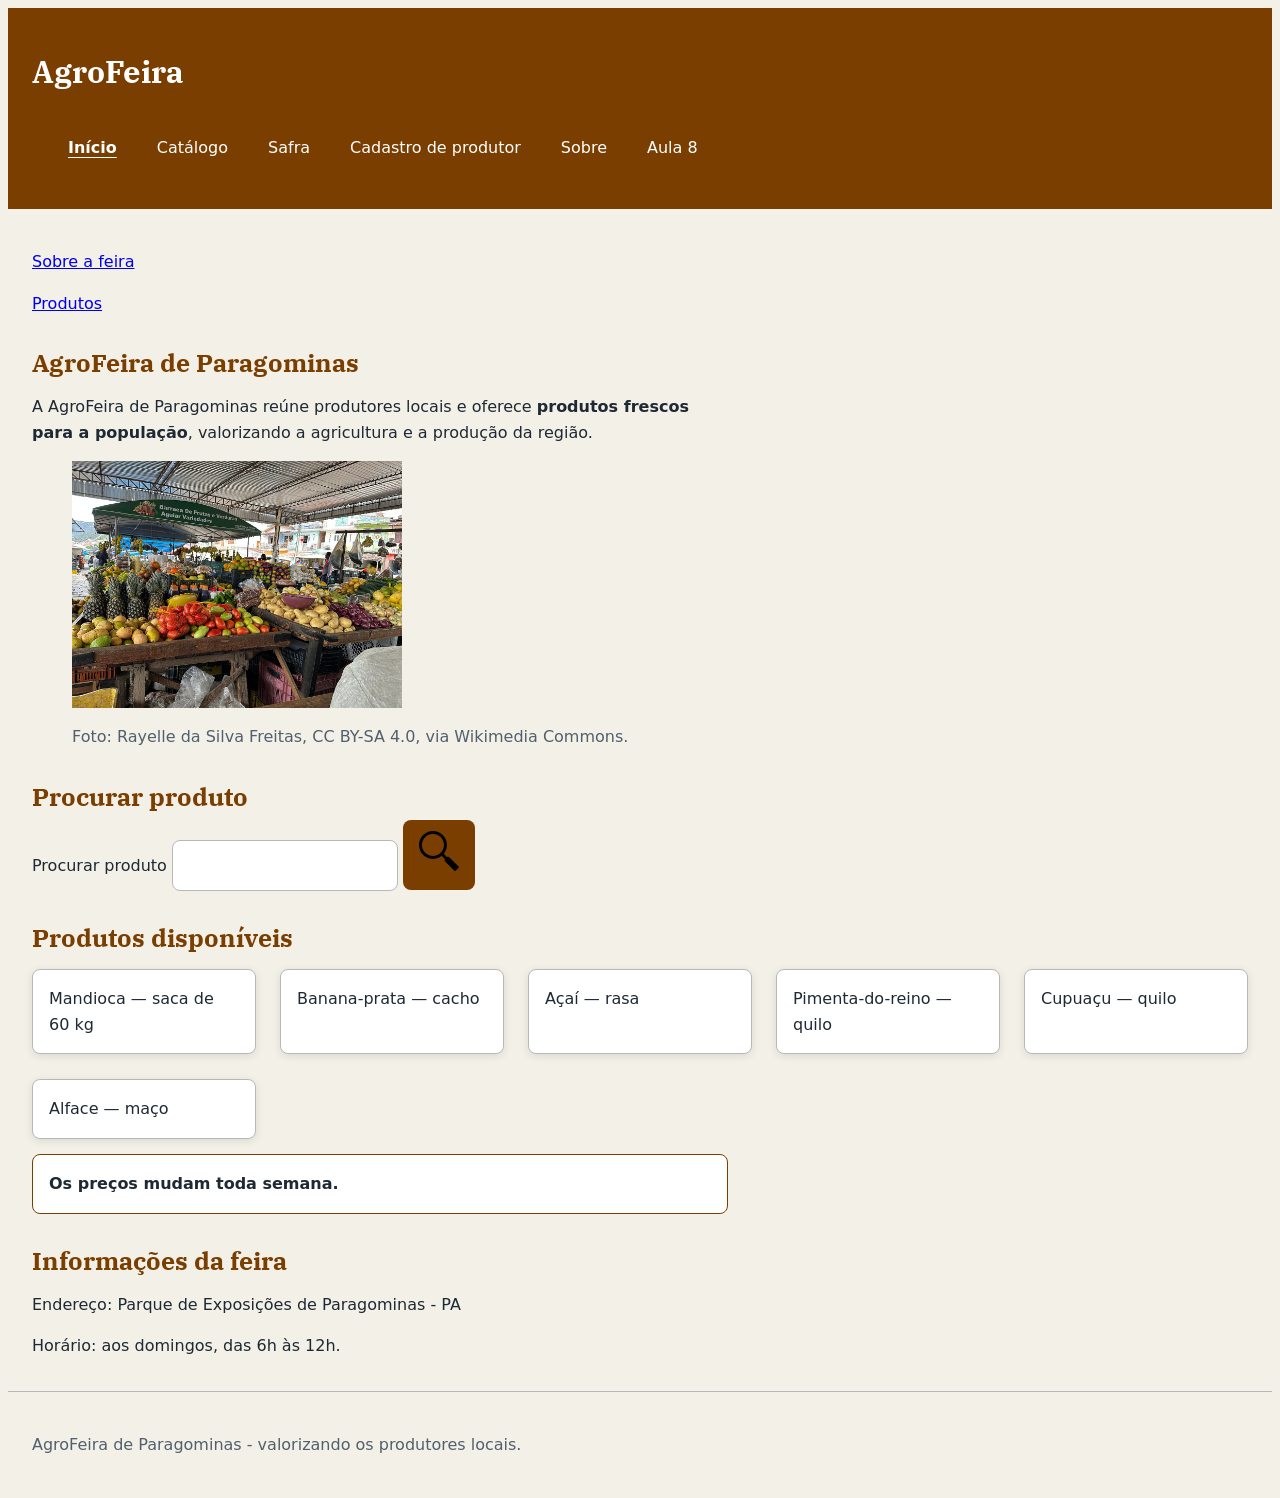
==== commit 04174e4d: "alteraçãoes" ====
--- a/index.html
+++ b/index.html
@@ -33,6 +33,7 @@
                 <li><a href="safra.html">Safra</a></li>
                 <li><a href="cadastro-produtor.html">Cadastro de produtor</a></li>
                 <li><a href="sobre.html">Sobre</a></li>
+                <li><a href="aula8.html">Aula 8</a></li>
             </ul>
         </nav>
     </header>
--- a/tokens.css
+++ b/tokens.css
@@ -1,48 +1,49 @@
-
 @layer base {
     :root {
         /* Cores do tema claro */
         --cor-fundo: #F3F0E8;
         --cor-superficie: #FFFFFF;
-        --cor-texto: #1F2933; /* 12,96:1 sobre o fundo; 14,76:1 sobre a superfície */
-        --cor-texto-suave: #52606D; /* 5,67:1 sobre o fundo; 6,46:1 sobre a superfície */
+        --cor-texto: #1F2933;
+        --cor-texto-suave: #52606D;
         --cor-marca: #7A3E00;
-        --cor-sobre-marca: #FFFFFF; /* 8,34:1 sobre a marca */
+        --cor-sobre-marca: #FFFFFF;
         --cor-borda: #B8B8B8;
 
-        /* Foco: branco, com contraste superior a 3:1 nos fundos claros e escuros */
-        --cor-foco: #FFFFFF;
+        /* Cores de foco para garantir boa visibilidade */
+        --cor-foco: #005FCC;
+        --cor-foco-sobre-marca: #FFFFFF;
 
-        /* Marca forte para hover: escurece a marca e mantém contraste com texto branco */
+        /* Cor da marca para estados de interação */
         --cor-marca-forte: #5C2E00;
 
-        /* Fontes */
+        /* Valores RGB das cores da marca utilizados pelo Bootstrap */
+        --cor-marca-rgb: 122, 62, 0;
+        --cor-marca-forte-rgb: 92, 46, 0;
+
+        /* Famílias tipográficas */
         --fonte-texto: system-ui, sans-serif;
         --fonte-titulo: "IBM Plex Serif", serif;
 
-        /* Escala tipográfica */
-        /* Multiplicador da escala: 1.25 */
+        /* Escala tipográfica com proporção de 1,25 */
         --tamanho-texto: 1rem;
         --tamanho-h3: 1.25rem;
         --tamanho-h2: 1.563rem;
         --tamanho-h1: 1.953rem;
 
-        /* Espaçamentos */
+        /* Espaçamentos padronizados */
         --espaco-1: 0.5rem;
         --espaco-2: 1rem;
         --espaco-3: 1.5rem;
         --espaco-4: 2rem;
 
-        /* Bordas */
+        /* Arredondamento das bordas e sombra */
         --raio: 0.5rem;
-
-        /* Sombra */
         --sombra: 0 2px 8px rgba(0, 0, 0, 0.1);
 
         color-scheme: light;
     }
 
-    /* Tema escuro: apenas os tokens mudam */
+    /* Ajustes dos tokens para o tema escuro */
     @media (prefers-color-scheme: dark) {
         :root {
             --cor-fundo: #121212;
@@ -53,11 +54,14 @@
             --cor-sobre-marca: #1B1B1B;
             --cor-borda: #777777;
 
-            /* Foco sobre fundos escuros */
             --cor-foco: #F0B66B;
+            --cor-foco-sobre-marca: #1B1B1B;
 
-            /* Marca forte no tema escuro */
             --cor-marca-forte: #D99A45;
+
+            /* Valores RGB das cores da marca para o tema escuro */
+            --cor-marca-rgb: 240, 182, 107;
+            --cor-marca-forte-rgb: 217, 154, 69;
 
             color-scheme: dark;
         }
--- a/base.css
+++ b/base.css
@@ -56,20 +56,74 @@
         min-width: 0;
     }
 
+    /* Layout do catálogo em telas estreitas */
+    .pagina-catalogo {
+        display: grid;
+        grid-template-columns: minmax(0, 1fr);
+        grid-template-areas:
+            "cabecalho"
+            "menu"
+            "conteudo"
+            "lateral"
+            "rodape";
+        gap: var(--espaco-2);
+    }
+
+    .pagina-catalogo > .cabecalho-site {
+        grid-area: cabecalho;
+    }
+
+    .pagina-catalogo > nav[aria-label="Principal"] {
+        grid-area: menu;
+        min-width: 0;
+    }
+
+    .pagina-catalogo > #conteudo {
+        grid-area: conteudo;
+    }
+
+    .pagina-catalogo > .lateral {
+        grid-area: lateral;
+    }
+
+    .pagina-catalogo > .rodape-site {
+        grid-area: rodape;
+    }
+
+    /* Três colunas quando há espaço para o conteúdo */
+    @media (min-width: 64rem) {
+        .pagina-catalogo {
+            grid-template-columns: 12rem minmax(0, 1fr) 15rem;
+            grid-template-areas:
+                "cabecalho cabecalho cabecalho"
+                "menu conteudo lateral"
+                "rodape rodape rodape";
+            align-items: start;
+        }
+    }
+
+    /* Foco visível para navegação por teclado */
     :focus-visible {
         outline: 3px solid var(--cor-foco);
         outline-offset: 3px;
     }
 
+    /* Foco sobre elementos que ficam na área da marca */
+    .cabecalho-site :focus-visible,
+    .menu :focus-visible,
+    .pular:focus-visible {
+        outline-color: var(--cor-foco-sobre-marca);
+    }
+
+    /* Respeita usuários que preferem movimento reduzido */
     @media (prefers-reduced-motion: reduce) {
         *,
         *::before,
         *::after {
-            scroll-behavior: auto !important;
-            animation-duration: 0.01ms !important;
-            animation-iteration-count: 1 !important;
-            transition-duration: 0.01ms !important;
+            scroll-behavior: auto;
+            animation-duration: 0.01ms;
+            animation-iteration-count: 1;
+            transition-duration: 0.01ms;
         }
     }
 }
-
--- a/componentes.css
+++ b/componentes.css
@@ -157,7 +157,7 @@
         }
     }
 
-    /* Contorno do cartão inteiro quando Adicionar recebe foco */
+    /* :has() — destaca o cartão quando um botão recebe foco */
     .cartao-produto:has(button:focus-visible) {
         outline: 3px solid var(--cor-foco);
         outline-offset: 4px;
